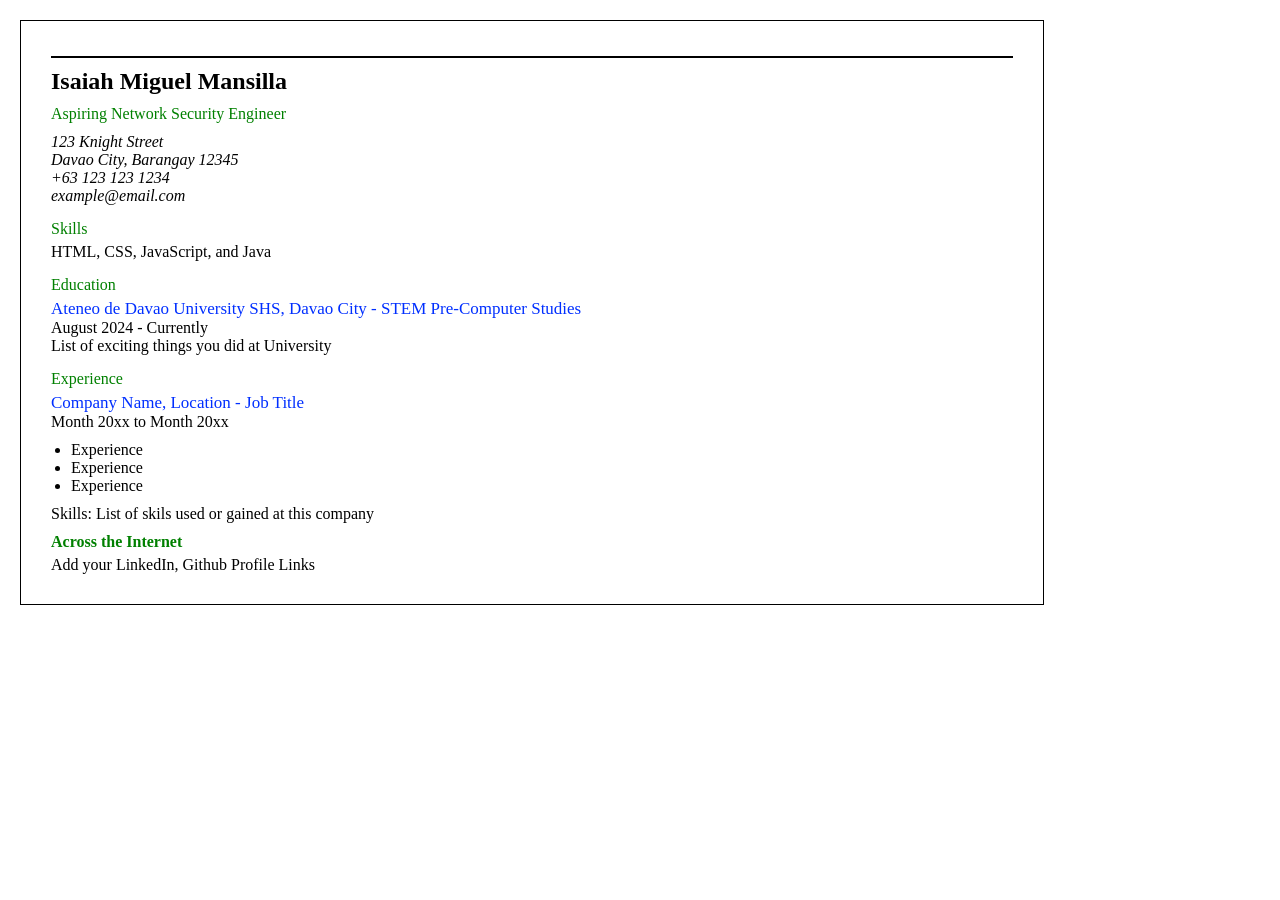
==== Single-Page-CV/index.html @ f42ce4f8 "initial commit" ====
<!DOCTYPE html>
<html lang="en">
<head>
    <meta charset="UTF-8">
    <meta name="viewport" content="width=device-width, initial-scale=1.0">
    <title>Single-Page-CV-Project</title>
    <link rel="stylesheet" href="styles.css">
</head>
<body>
    <main>
        <section id="basic-information">
            <h1>Isaiah Miguel Mansilla</h1>
            <p class="title-role">Aspiring Network Security Engineer</p>
            <address>
                <p>123 Knight Street</p>
                <p>Davao City, Barangay 12345</p>
                <p><a href="tel:+621231231234">+63 123 123 1234</a></p>
                <p><a href="mailto:example@email.com">example@email.com</a></p>
            </address>
        </section>
        <section id="skills-container">
            <p class="title-h">Skills</p>
            <p>HTML, CSS, JavaScript, and Java</p>
        </section>
        <section id="education-container">
            <p class="title-h">Education</p>
            <p class="h-highlight">Ateneo de Davao University SHS, Davao City - STEM Pre-Computer Studies</p>
            <p>August 2024 - Currently</p>
            <p>List of exciting things you did at University</p>
        </section>
        <section id="experience-container">
            <p class="title-h">Experience</p>
            <p class="h-highlight">Company Name, Location - Job Title</p>
            <p>Month 20xx to Month 20xx</p>
            <ul>
                <li> Experience</li>
                <li> Experience</li>
                <li> Experience</li>
            </ul>
            <p>Skills: List of skils used or gained at this company</p>
        </section>
        <footer>
            <h4 class="title-h">Across the Internet</h4>
            <p>Add your LinkedIn, Github Profile Links</p>
        </footer>
    </main> 
</body>
</html>
---- Single-Page-CV/styles.css ----
* {
    margin: 0;
    padding: 0; 
    box-sizing: border-box;

    font-family: Calibri;
}

main {
    margin: 20px 20px;
    padding: 30px 30px;

    display: flex;
    flex-direction: column;
    justify-content:right;

    width: 80%;

    border: 1px solid black;
}

/* section */

section {
    padding: 5px 0 5px 0;
}

section h1 {
    padding: 10px 0 0 0;

    border-top: 2px solid black;
}

.h-highlight {
    color: rgb(0, 47, 255);
    font-size: 17px;
}

.title-role {
    padding: 10px 0 10px 0;
}

.title-role, .title-h {
    color: green;
}

.title-h {
    padding: 5px 0 5px 0;
}

#experience-container ul li {
    margin-left: 20px;
}

#experience-container ul {
    padding: 10px 0 10px 0;
}

#basic-information a {
    text-decoration: none;
    color: black;
}
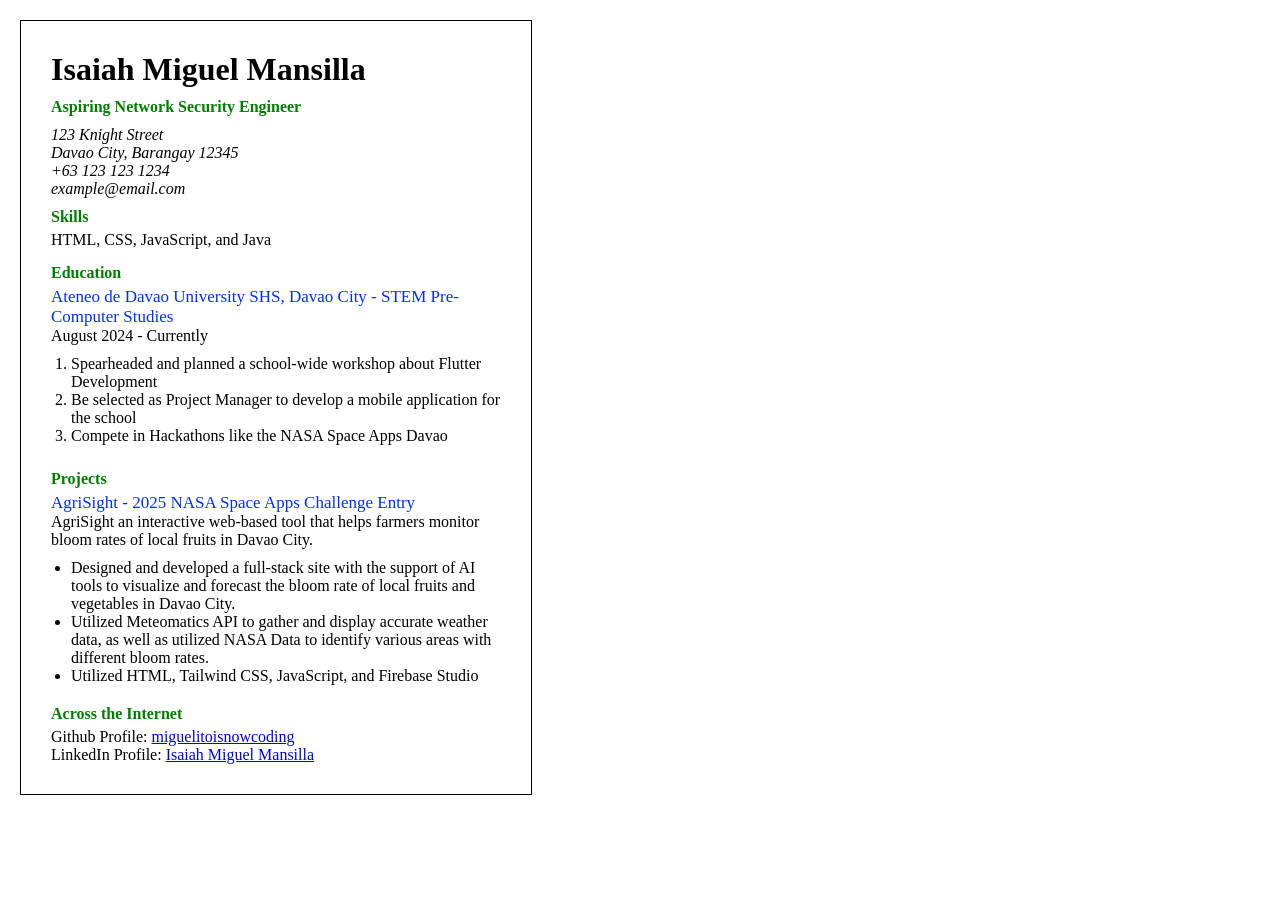
==== commit 1ccc4371: "Updated information and code for index.html and styles.css" ====
--- a/Single-Page-CV/index.html
+++ b/Single-Page-CV/index.html
@@ -8,40 +8,46 @@
 </head>
 <body>
     <main>
-        <section id="basic-information">
+        <header id="basic-information">
             <h1>Isaiah Miguel Mansilla</h1>
-            <p class="title-role">Aspiring Network Security Engineer</p>
+            <h4 class="title-role">Aspiring Network Security Engineer</h4>
             <address>
                 <p>123 Knight Street</p>
                 <p>Davao City, Barangay 12345</p>
                 <p><a href="tel:+621231231234">+63 123 123 1234</a></p>
                 <p><a href="mailto:example@email.com">example@email.com</a></p>
             </address>
-        </section>
+        </header>
         <section id="skills-container">
-            <p class="title-h">Skills</p>
+            <h4 class="title-h">Skills</h4>
             <p>HTML, CSS, JavaScript, and Java</p>
         </section>
         <section id="education-container">
-            <p class="title-h">Education</p>
+            <h4 class="title-h">Education</h4>
             <p class="h-highlight">Ateneo de Davao University SHS, Davao City - STEM Pre-Computer Studies</p>
             <p>August 2024 - Currently</p>
-            <p>List of exciting things you did at University</p>
+            <ol>
+                <li>Spearheaded and planned a school-wide workshop about Flutter Development</li>
+                <li>Be selected as Project Manager to develop a mobile application for the school</li>
+                <li>Compete in Hackathons like the NASA Space Apps Davao</li>
+            </ol>
         </section>
         <section id="experience-container">
-            <p class="title-h">Experience</p>
-            <p class="h-highlight">Company Name, Location - Job Title</p>
-            <p>Month 20xx to Month 20xx</p>
+            <h4 class="title-h">Projects</h4>
+            <p class="h-highlight">AgriSight - 2025 NASA Space Apps Challenge Entry</p>
+            <p>AgriSight an interactive web-based tool that helps farmers monitor bloom rates of local fruits in Davao City.</p>
             <ul>
-                <li> Experience</li>
-                <li> Experience</li>
-                <li> Experience</li>
+                <li>Designed and developed a full-stack site with the support of AI tools to visualize and forecast the bloom
+rate of local fruits and vegetables in Davao City.</li>
+                <li>Utilized Meteomatics API to gather and display accurate weather data, as well as utilized NASA Data to
+identify various areas with different bloom rates.</li>
+                <li>Utilized HTML, Tailwind CSS, JavaScript, and Firebase Studio</li>
             </ul>
-            <p>Skills: List of skils used or gained at this company</p>
         </section>
         <footer>
             <h4 class="title-h">Across the Internet</h4>
-            <p>Add your LinkedIn, Github Profile Links</p>
+            <p>Github Profile: <a href="https://github.com/miguelitoisnowcoding">miguelitoisnowcoding</a></p>
+            <p>LinkedIn Profile: <a href="https://www.linkedin.com/in/isaiah-miguel-mansilla/">Isaiah Miguel Mansilla</a></p>
         </footer>
     </main> 
 </body>
--- a/Single-Page-CV/styles.css
+++ b/Single-Page-CV/styles.css
@@ -14,7 +14,7 @@
     flex-direction: column;
     justify-content:right;
 
-    width: 80%;
+    width: 40%;
 
     border: 1px solid black;
 }
@@ -48,11 +48,11 @@
     padding: 5px 0 5px 0;
 }
 
-#experience-container ul li {
+#experience-container ul li, #education-container ol li  {
     margin-left: 20px;
 }
 
-#experience-container ul {
+#experience-container ul, #education-container ol {
     padding: 10px 0 10px 0;
 }
 
